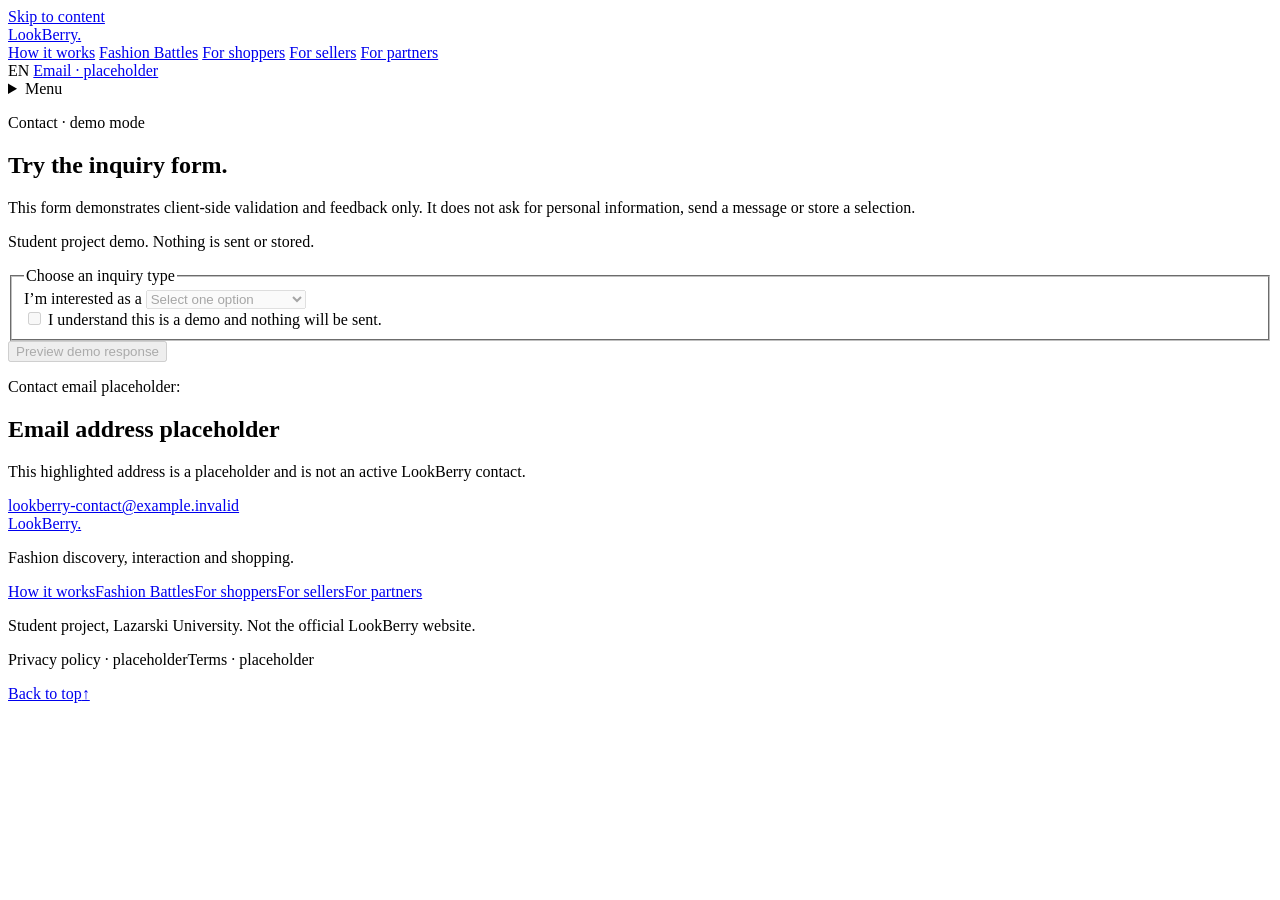
==== docs/contact/index.html @ e6d6e9aa "Build LookBerry editorial student site" ====
<!doctype html>
<html lang="en" dir="ltr">
<head>
  <meta charset="utf-8">
  <meta name="viewport" content="width=device-width, initial-scale=1">
  <meta name="robots" content="noindex, nofollow">
  <title>Contact — LookBerry student project</title>
  <meta name="description" content="Demo-only contact form for a student project. No personal information is requested, sent or stored.">
  <link rel="canonical" href="https://hugh0603.github.io/lookberry-website/contact/">
  <link rel="icon" type="image/svg+xml" href="https://hugh0603.github.io/lookberry-website/assets/favicon.svg">
  <link rel="stylesheet" href="https://hugh0603.github.io/lookberry-website/assets/css/site.css">
</head>
<body id="top" class="page-contact">
<a class="skip-link" href="#main">Skip to content</a>
<header class="site-header">
  <div class="header-inner">
    <a class="wordmark" href="https://hugh0603.github.io/lookberry-website/" aria-label="LookBerry home">LookBerry<span class="wordmark-dot" aria-hidden="true">.</span></a>
    <nav class="desktop-nav" aria-label="Primary navigation"><a href="https://hugh0603.github.io/lookberry-website/#how-it-works">How it works</a>
<a href="https://hugh0603.github.io/lookberry-website/fashion-battles/">Fashion Battles</a>
<a href="https://hugh0603.github.io/lookberry-website/for-shoppers/">For shoppers</a>
<a href="https://hugh0603.github.io/lookberry-website/for-sellers/">For sellers</a>
<a href="https://hugh0603.github.io/lookberry-website/for-partners/">For partners</a></nav>
    <div class="header-tools">
      <span class="language-current" lang="en" aria-label="Current language: English">EN</span>
      <a class="header-email" href="mailto:lookberry-contact@example.invalid" title="Placeholder email · replace before launch">Email · placeholder</a>
      <details class="mobile-menu">
        <summary aria-label="Open navigation">Menu</summary>
        <nav aria-label="Menu"><a href="https://hugh0603.github.io/lookberry-website/#how-it-works">How it works</a>
<a href="https://hugh0603.github.io/lookberry-website/fashion-battles/">Fashion Battles</a>
<a href="https://hugh0603.github.io/lookberry-website/for-shoppers/">For shoppers</a>
<a href="https://hugh0603.github.io/lookberry-website/for-sellers/">For sellers</a>
<a href="https://hugh0603.github.io/lookberry-website/for-partners/">For partners</a></nav>
      </details>
    </div>
  </div>
</header>
<main id="main" class="page-main interior-page contact-page">
<section class="contact-hero" aria-labelledby="page-title">
  <div class="contact-copy">
    <p class="eyebrow">Contact · demo mode</p>
    <h1 id="page-title">Try the inquiry form.</h1>
    <p class="hero-deck">This form demonstrates client-side validation and feedback only. It does not ask for personal information, send a message or store a selection.</p>
    <p class="demo-notice">Student project demo. Nothing is sent or stored.</p>
  </div>
  <form id="demo-form" class="demo-form" data-demo-form data-success="Demo complete. Nothing was sent or stored." data-validation-error="Review the highlighted fields and try again." data-error="The demo could not be completed. Please try again." novalidate>
    <fieldset>
      <legend>Choose an inquiry type</legend>
      <label for="inquiry-intent">I’m interested as a</label>
      <select id="inquiry-intent" name="intent" required disabled aria-describedby="intent-error">
        <option value="">Select one option</option>
        <option value="seller">Marketplace seller</option>
        <option value="partner">Fashion Battles partner</option>
      </select>
      <p id="intent-error" class="field-error" data-error-for="intent" hidden>Choose whether you are a seller or partner.</p>
      <div class="acknowledge-row">
        <input id="demo-ack" name="demoAck" type="checkbox" required disabled aria-describedby="ack-error">
        <label for="demo-ack">I understand this is a demo and nothing will be sent.</label>
      </div>
      <p id="ack-error" class="field-error" data-error-for="ack" hidden>Confirm that this is a demo before continuing.</p>
    </fieldset>
    <button class="button button-primary form-submit" type="submit" disabled>Preview demo response</button>
    <p class="form-status" data-form-status role="status" aria-live="polite" aria-atomic="true"></p>
    <noscript><p class="form-noscript">Enable JavaScript to preview the form. No message is sent.</p></noscript>
  </form>
</section>
<section class="section section-contact-email" aria-labelledby="email-title">
  <div class="section-heading"><p class="eyebrow">Contact email placeholder:</p><h2 id="email-title">Email address placeholder</h2></div>
  <p class="mailto-note">This highlighted address is a placeholder and is not an active LookBerry contact.</p>
  <a class="mailto-placeholder is-placeholder" href="mailto:lookberry-contact@example.invalid" title="Placeholder email · replace before launch">lookberry-contact@example.invalid</a>
</section>
</main>
<footer class="site-footer">
  <div class="footer-main">
    <a class="footer-wordmark" href="https://hugh0603.github.io/lookberry-website/">LookBerry<span aria-hidden="true">.</span></a>
    <p>Fashion discovery, interaction and shopping.</p>
    <nav aria-label="Footer navigation"><a href="https://hugh0603.github.io/lookberry-website/#how-it-works">How it works</a><a href="https://hugh0603.github.io/lookberry-website/fashion-battles/">Fashion Battles</a><a href="https://hugh0603.github.io/lookberry-website/for-shoppers/">For shoppers</a><a href="https://hugh0603.github.io/lookberry-website/for-sellers/">For sellers</a><a href="https://hugh0603.github.io/lookberry-website/for-partners/">For partners</a></nav>
  </div>
  <div class="footer-meta">
    <p class="student-disclaimer">Student project, Lazarski University. Not the official LookBerry website.</p>
    <p class="legal-placeholders"><span>Privacy policy · placeholder</span><span>Terms · placeholder</span></p>
    <a class="back-to-top" href="#top">Back to top<span aria-hidden="true">↑</span></a>
  </div>
</footer>
<script src="https://hugh0603.github.io/lookberry-website/assets/js/form.js" defer></script>
</body>
</html>
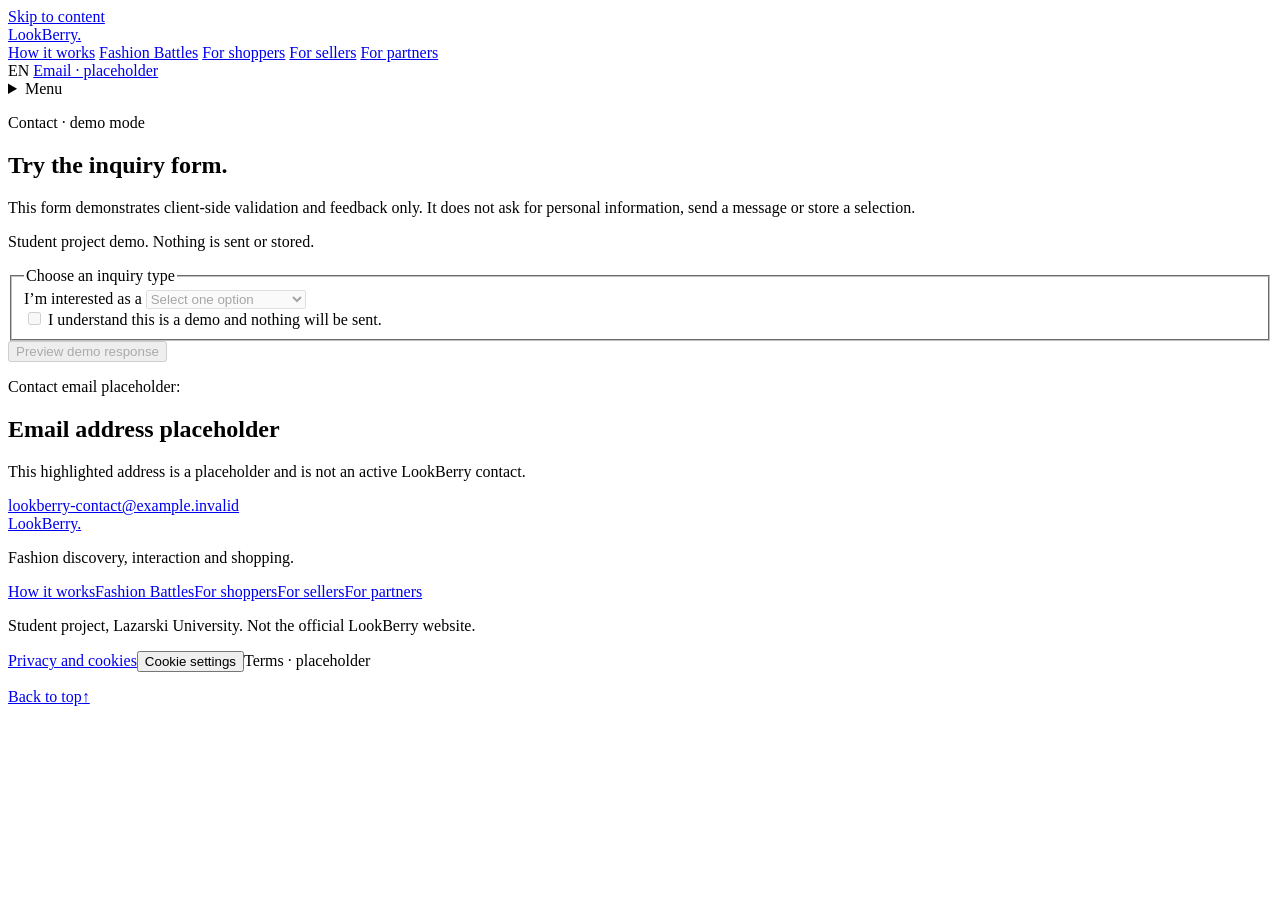
==== commit cf09479a: "Add privacy page, consent-gated Tag Manager with event tracking, structured data and Open Graph, dir" ====
--- a/docs/contact/index.html
+++ b/docs/contact/index.html
@@ -7,10 +7,19 @@
   <title>Contact — LookBerry student project</title>
   <meta name="description" content="Demo-only contact form for a student project. No personal information is requested, sent or stored.">
   <link rel="canonical" href="https://hugh0603.github.io/lookberry-website/contact/">
+  <meta property="og:type" content="website">
+  <meta property="og:site_name" content="LookBerry student project">
+  <meta property="og:title" content="Contact — LookBerry student project">
+  <meta property="og:description" content="Demo-only contact form for a student project. No personal information is requested, sent or stored.">
+  <meta property="og:url" content="https://hugh0603.github.io/lookberry-website/contact/">
+  <meta property="og:image" content="https://hugh0603.github.io/lookberry-website/assets/images/home-campaign.jpg">
+  <meta property="og:image:alt" content="Model in a structured black coat and sunglasses against a brushed-metal studio set; concept imagery.">
+  <meta name="twitter:card" content="summary_large_image">
+  <script type="application/ld+json">{"@context":"https://schema.org","@graph":[{"@type":"BreadcrumbList","itemListElement":[{"@type":"ListItem","position":1,"name":"LookBerry","item":"https://hugh0603.github.io/lookberry-website/"},{"@type":"ListItem","position":2,"name":"Contact · demo mode","item":"https://hugh0603.github.io/lookberry-website/contact/"}]}]}</script>
   <link rel="icon" type="image/svg+xml" href="https://hugh0603.github.io/lookberry-website/assets/favicon.svg">
   <link rel="stylesheet" href="https://hugh0603.github.io/lookberry-website/assets/css/site.css">
 </head>
-<body id="top" class="page-contact">
+<body id="top" class="page-contact" data-gtm="GTM-5C78XVQS">
 <a class="skip-link" href="#main">Skip to content</a>
 <header class="site-header">
   <div class="header-inner">
@@ -64,7 +73,7 @@
   </form>
 </section>
 <section class="section section-contact-email" aria-labelledby="email-title">
-  <div class="section-heading"><p class="eyebrow">Contact email placeholder:</p><h2 id="email-title">Email address placeholder</h2></div>
+  <div class="section-heading" data-reveal><p class="eyebrow">Contact email placeholder:</p><h2 id="email-title">Email address placeholder</h2></div>
   <p class="mailto-note">This highlighted address is a placeholder and is not an active LookBerry contact.</p>
   <a class="mailto-placeholder is-placeholder" href="mailto:lookberry-contact@example.invalid" title="Placeholder email · replace before launch">lookberry-contact@example.invalid</a>
 </section>
@@ -77,10 +86,22 @@
   </div>
   <div class="footer-meta">
     <p class="student-disclaimer">Student project, Lazarski University. Not the official LookBerry website.</p>
-    <p class="legal-placeholders"><span>Privacy policy · placeholder</span><span>Terms · placeholder</span></p>
+    <p class="legal-placeholders"><a href="https://hugh0603.github.io/lookberry-website/privacy/">Privacy and cookies</a><button type="button" class="link-button" data-consent-open>Cookie settings</button><span>Terms · placeholder</span></p>
     <a class="back-to-top" href="#top">Back to top<span aria-hidden="true">↑</span></a>
   </div>
 </footer>
-<script src="https://hugh0603.github.io/lookberry-website/assets/js/form.js" defer></script>
+<div class="consent-banner" data-consent-banner role="region" aria-label="Cookie choice" hidden>
+  <div class="consent-copy">
+    <p class="consent-title">Measurement cookies</p>
+    <p>We would like to measure how this student-project site is used, with Google Tag Manager and Google Analytics. These tools set cookies only if you accept. The site works the same if you decline. <a href="https://hugh0603.github.io/lookberry-website/privacy/">Read how it works</a></p>
+  </div>
+  <div class="consent-actions">
+    <button type="button" class="button" data-consent="denied">Decline</button>
+    <button type="button" class="button button-primary" data-consent="granted">Accept measurement</button>
+  </div>
+</div>
+<script src="https://hugh0603.github.io/lookberry-website/assets/js/motion.js" defer></script>
+  <script src="https://hugh0603.github.io/lookberry-website/assets/js/form.js" defer></script>
+  <script src="https://hugh0603.github.io/lookberry-website/assets/js/consent.js" defer></script>
 </body>
 </html>
